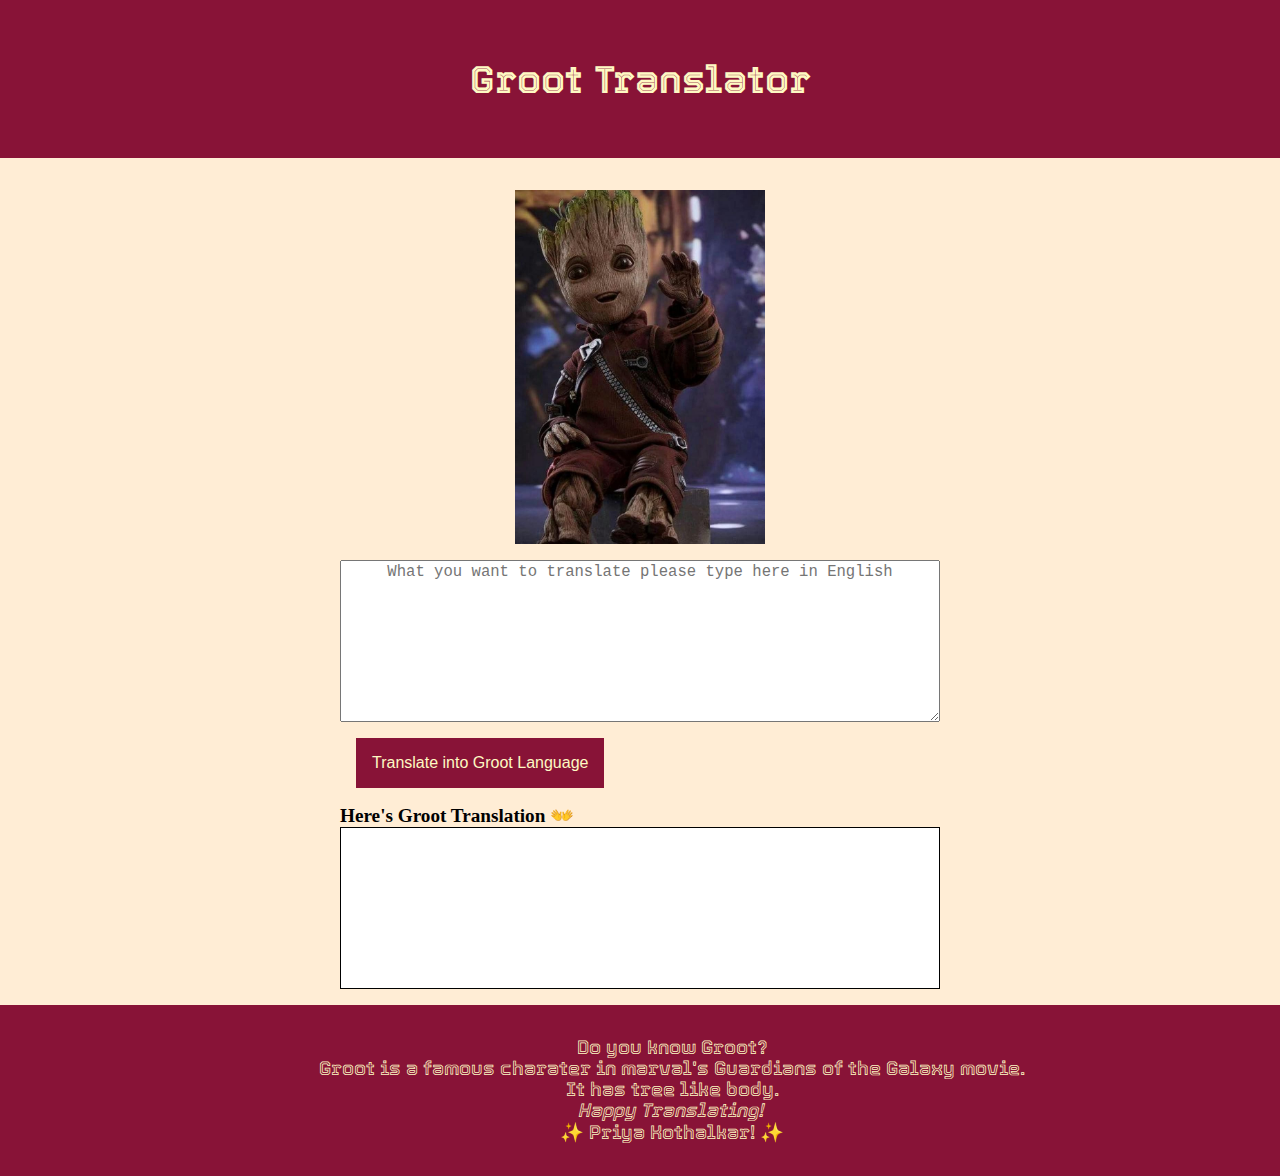
==== index.html @ 0015e01b "fix" ====
<!DOCTYPE html>
<html lang="en">

<head>
    <meta charset="UTF-8">
    <meta http-equiv="X-UA-Compatible" content="IE=edge">
    <meta name="viewport" content="width=device-width, initial-scale=1.0">
    <title>Groot Translator</title>
    <link href="style.css" rel="stylesheet" />
</head>

<body>
    <nav class="alignment">
        <h1>Groot Translator</h1>
    </nav>
    <header>
        <img src="image/groot-img.jpg" alt="Groot Image">
    </header>
    <main>
        <section>
            <textarea id="text-input" placeholder="What you want to translate please type here in English"></textarea>
        </section>
        <section>
            <div class="button">
                <button id="translator-btn">
                    <nav> Translate into Groot Language</nav>
                </button>
            </div>
        </section>
        <section>
            <div>
                <strong>
                    Here's Groot Translation 👐
                </strong>
            </div>
            <div id="output"></div>
        </section>
    </main>
    <footer class="alignment">
        <div>Do you know Groot?</div>
        <p>
            Groot is a famous charater in marval's Guardians of the Galaxy movie.<br>
            It has tree like body.
            <br>
            <em>Happy Translating!</em>
        </p>
        <div> ✨ Priya Kothalkar! ✨ </div>
    </footer>
    <script src="app.js" type="text/javascript"></script>
</body>

</html>
---- style.css ----
@import url('https://fonts.googleapis.com/css2?family=Tourney&display=swap');
:root{
    --brown:#881337;
    --green:#FEF9C3;
    --background:#FFEDD5;
}
body{
    margin: 0px;
    padding: 0px;
    background-color: var(--background);
}
.alignment{
    background-color: var(--brown);
    color:var(--green);
    padding: 2rem;
    text-align: center;
    font-size: larger;
    font-family: 'Tourney', cursive;
}
header{
    display: block;
}

img{
    width: 250px;
    padding-top: 2rem;
    /* padding: 5rem; */
    max-width: 350px;
    display: block;
    margin: auto;
    /* border:  solid black; */
}
main{
    margin: auto;
    padding: 1rem;
    max-width: 600px;
    display: block;
}
section{
    display: block;
}
textarea{
    box-sizing: border-box;
    width: 100%;
    min-height: 18vh;
    max-height: 20vh;
    font-size: larger;
    display: block;
    /* margin: 2rem;
    padding: 2rem; */
    align-items: center;
    overflow: scroll;
    text-align: center;
}
div{
    display: block;
}
strong{
    font-weight: bold;
    font-size: larger;
}
button{
    color: var(--green);
    background-color: var(--brown);
    align-items: center;
    border: none;
    margin: 1rem 1rem;
    padding: 1rem;
    font-size:medium;
}
#output{
    background-color: white;
    box-sizing: border-box;
    border: 1px solid black;
    min-height: 18vh;
    max-height: 20vh;
    overflow: scroll;
width: 100%;
}
footer{
    bottom: 0px;
    width: 100%;
    padding: 1rem;
    text-align: center;

}
footer p{
margin: auto;
}
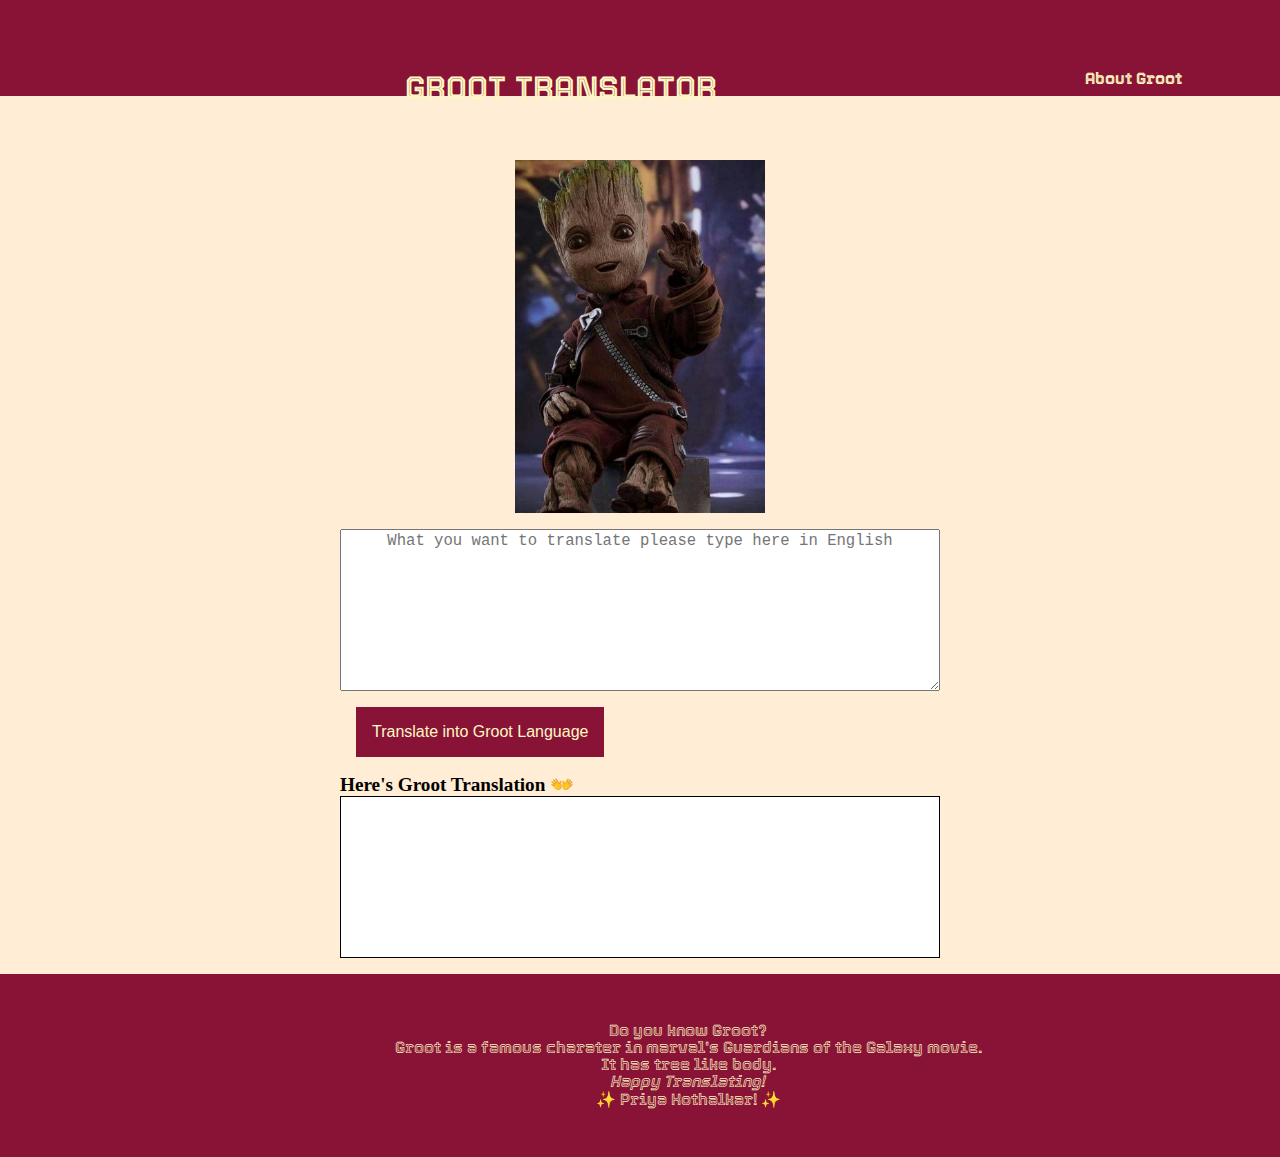
==== commit 746a639a: "update nav" ====
--- a/index.html
+++ b/index.html
@@ -4,15 +4,22 @@
 <head>
     <meta charset="UTF-8">
     <meta http-equiv="X-UA-Compatible" content="IE=edge">
-    <meta name="viewport" content="width=device-width, initial-scale=1.0">
+    <meta name="viewport" content="width=device-width, initial-scale=1">
     <title>Groot Translator</title>
     <link href="style.css" rel="stylesheet" />
 </head>
 
 <body>
     <nav class="alignment">
-        <h1>Groot Translator</h1>
+        <article style="margin: 1px;">
+            <a href="index.html"><h1>GROOT TRANSLATOR</h1></a>
+        </article>
+        <aside style="margin: 1px;">
+            <a href="about_groot.html"><h4>About Groot</h4></a>
+        </aside>
+   
     </nav>
+
     <header>
         <img src="image/groot-img.jpg" alt="Groot Image">
     </header>
--- a/style.css
+++ b/style.css
@@ -1,27 +1,52 @@
 @import url('https://fonts.googleapis.com/css2?family=Tourney&display=swap');
-:root{
-    --brown:#881337;
-    --green:#FEF9C3;
-    --background:#FFEDD5;
+
+:root {
+    --brown: #881337;
+    --green: #FEF9C3;
+    --background: #FFEDD5;
 }
-body{
+
+/* body */
+body {
     margin: 0px;
     padding: 0px;
     background-color: var(--background);
 }
-.alignment{
+nav{
+    padding: 0px;
+    width: 100%;
+    text-align: center;
+    top: fixed;
+}
+article{
+    float:left;
+    margin-right:20px;
+    width:80%;
+}
+aside{
+    float:left;
+    width:calc(20% - 140px);
+}
+
+/* alignment  */
+.alignment {
     background-color: var(--brown);
-    color:var(--green);
-    padding: 2rem;
-    text-align: center;
-    font-size: larger;
+    color: var(--green);
+    padding: 3rem;
+    margin: 0rem ;
+    /* text-align: center; */
+    /* font-size: larger; */
     font-family: 'Tourney', cursive;
 }
-header{
+a{color:var(--green);
+    text-decoration: none;}
+
+/* header or image */
+header {
     display: block;
 }
 
-img{
+img {
     width: 250px;
     padding-top: 2rem;
     /* padding: 5rem; */
@@ -30,16 +55,20 @@
     margin: auto;
     /* border:  solid black; */
 }
-main{
+
+/* main translation component */
+main {
     margin: auto;
     padding: 1rem;
     max-width: 600px;
     display: block;
 }
-section{
+
+section {
     display: block;
 }
-textarea{
+
+textarea {
     box-sizing: border-box;
     width: 100%;
     min-height: 18vh;
@@ -52,38 +81,45 @@
     overflow: scroll;
     text-align: center;
 }
-div{
+
+div {
     display: block;
 }
-strong{
+
+strong {
     font-weight: bold;
     font-size: larger;
 }
-button{
+
+button {
     color: var(--green);
     background-color: var(--brown);
     align-items: center;
     border: none;
     margin: 1rem 1rem;
     padding: 1rem;
-    font-size:medium;
+    font-size: medium;
 }
-#output{
+
+#output {
     background-color: white;
     box-sizing: border-box;
     border: 1px solid black;
     min-height: 18vh;
     max-height: 20vh;
     overflow: scroll;
-width: 100%;
+    width: 100%;
 }
-footer{
+
+/* footer */
+footer {
     bottom: 0px;
     width: 100%;
-    padding: 1rem;
+    padding: 0.5rem;
     text-align: center;
 
 }
-footer p{
-margin: auto;
+
+footer p {
+    margin: auto;
 }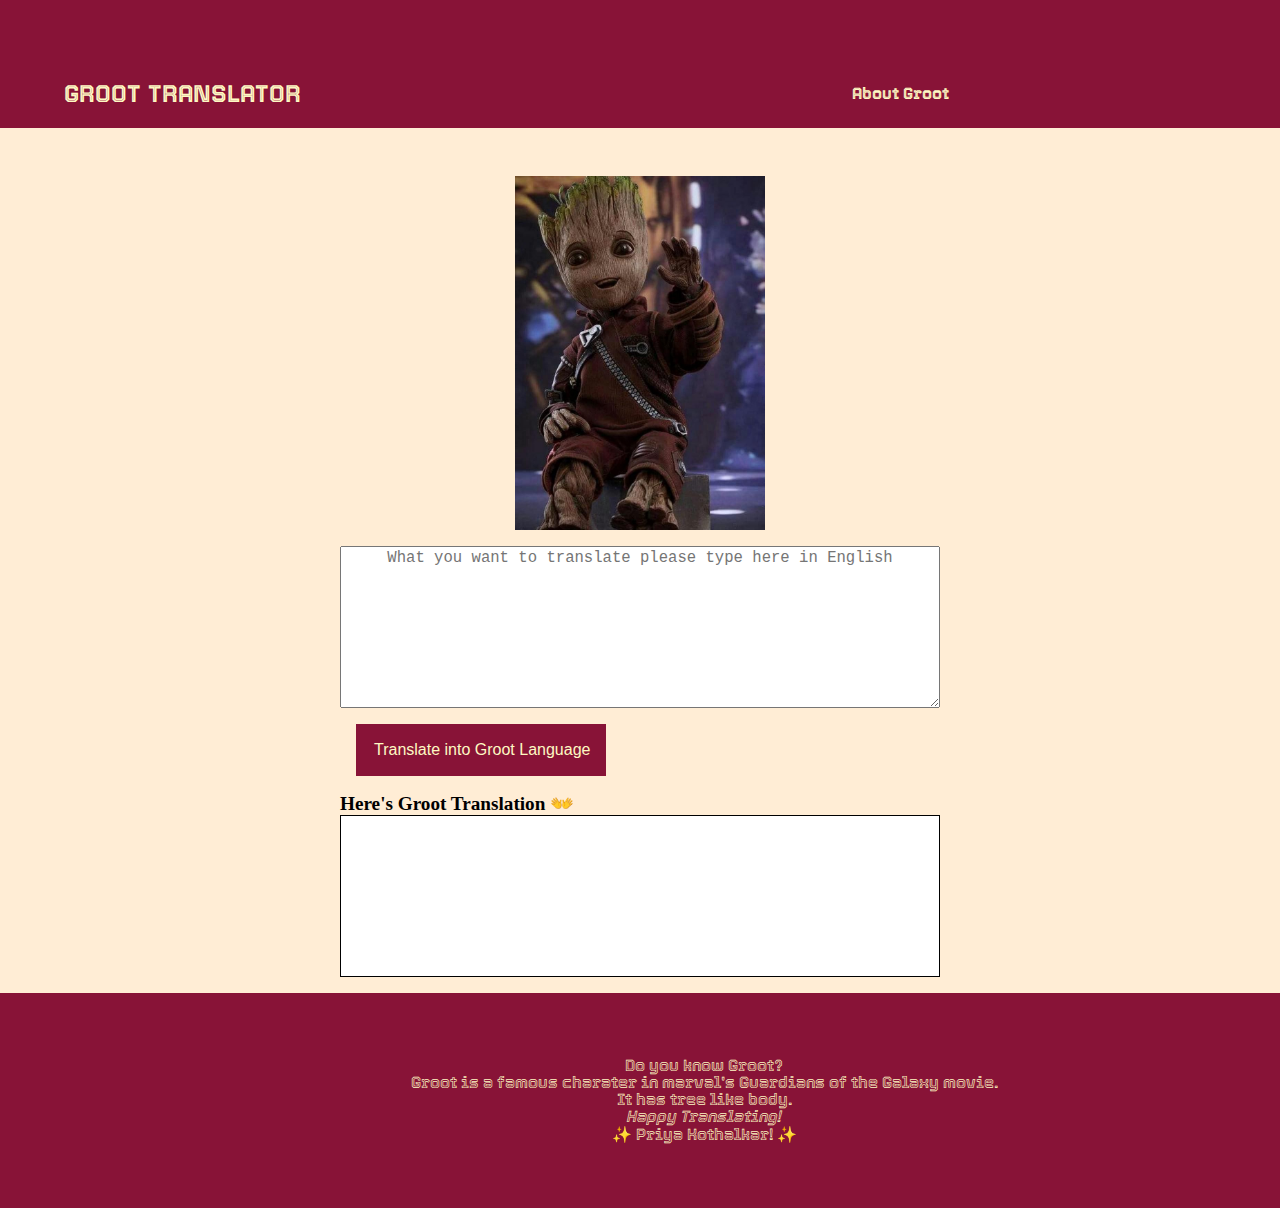
==== commit 3f7602d9: "fix styles" ====
--- a/index.html
+++ b/index.html
@@ -4,26 +4,27 @@
 <head>
     <meta charset="UTF-8">
     <meta http-equiv="X-UA-Compatible" content="IE=edge">
-    <meta name="viewport" content="width=device-width, initial-scale=1">
+    <meta name="viewport" content="width=device-width, initial-scale=1.0">
     <title>Groot Translator</title>
     <link href="style.css" rel="stylesheet" />
 </head>
 
 <body>
     <nav class="alignment">
-        <article style="margin: 1px;">
+        <article>
             <a href="index.html"><h1>GROOT TRANSLATOR</h1></a>
         </article>
-        <aside style="margin: 1px;">
+        <aside >
             <a href="about_groot.html"><h4>About Groot</h4></a>
         </aside>
    
     </nav>
 
-    <header>
-        <img src="image/groot-img.jpg" alt="Groot Image">
-    </header>
+  
     <main>
+        <header>
+            <img src="image/groot-img.jpg" alt="Groot Image">
+        </header>
         <section>
             <textarea id="text-input" placeholder="What you want to translate please type here in English"></textarea>
         </section>
@@ -46,7 +47,8 @@
     <footer class="alignment">
         <div>Do you know Groot?</div>
         <p>
-            Groot is a famous charater in marval's Guardians of the Galaxy movie.<br>
+            Groot is a famous charater in marval's 
+            Guardians of the Galaxy movie.<br>
             It has tree like body.
             <br>
             <em>Happy Translating!</em>
--- a/style.css
+++ b/style.css
@@ -8,31 +8,34 @@
 
 /* body */
 body {
-    margin: 0px;
+    margin: 0%;
     padding: 0px;
     background-color: var(--background);
 }
 nav{
-    padding: 0px;
+    padding: 1px;
     width: 100%;
-    text-align: center;
-    top: fixed;
+    /* text-align: center; */
+    /* top: fixed; */
+    /* text-size-adjust: large; */
 }
 article{
     float:left;
     margin-right:20px;
-    width:80%;
+    width:60%;
+    font-size: x-large;
+    
 }
 aside{
     float:left;
-    width:calc(20% - 140px);
+    width:calc(40% - 140px);
 }
 
 /* alignment  */
 .alignment {
     background-color: var(--brown);
     color: var(--green);
-    padding: 3rem;
+    padding: 4rem;
     margin: 0rem ;
     /* text-align: center; */
     /* font-size: larger; */
@@ -41,14 +44,20 @@
 a{color:var(--green);
     text-decoration: none;}
 
+a h1{
+    font-size: x-large;
+}
+
+
 /* header or image */
 header {
     display: block;
+    padding: 1rem;
 }
 
 img {
     width: 250px;
-    padding-top: 2rem;
+    padding-top: 1rem;
     /* padding: 5rem; */
     max-width: 350px;
     display: block;
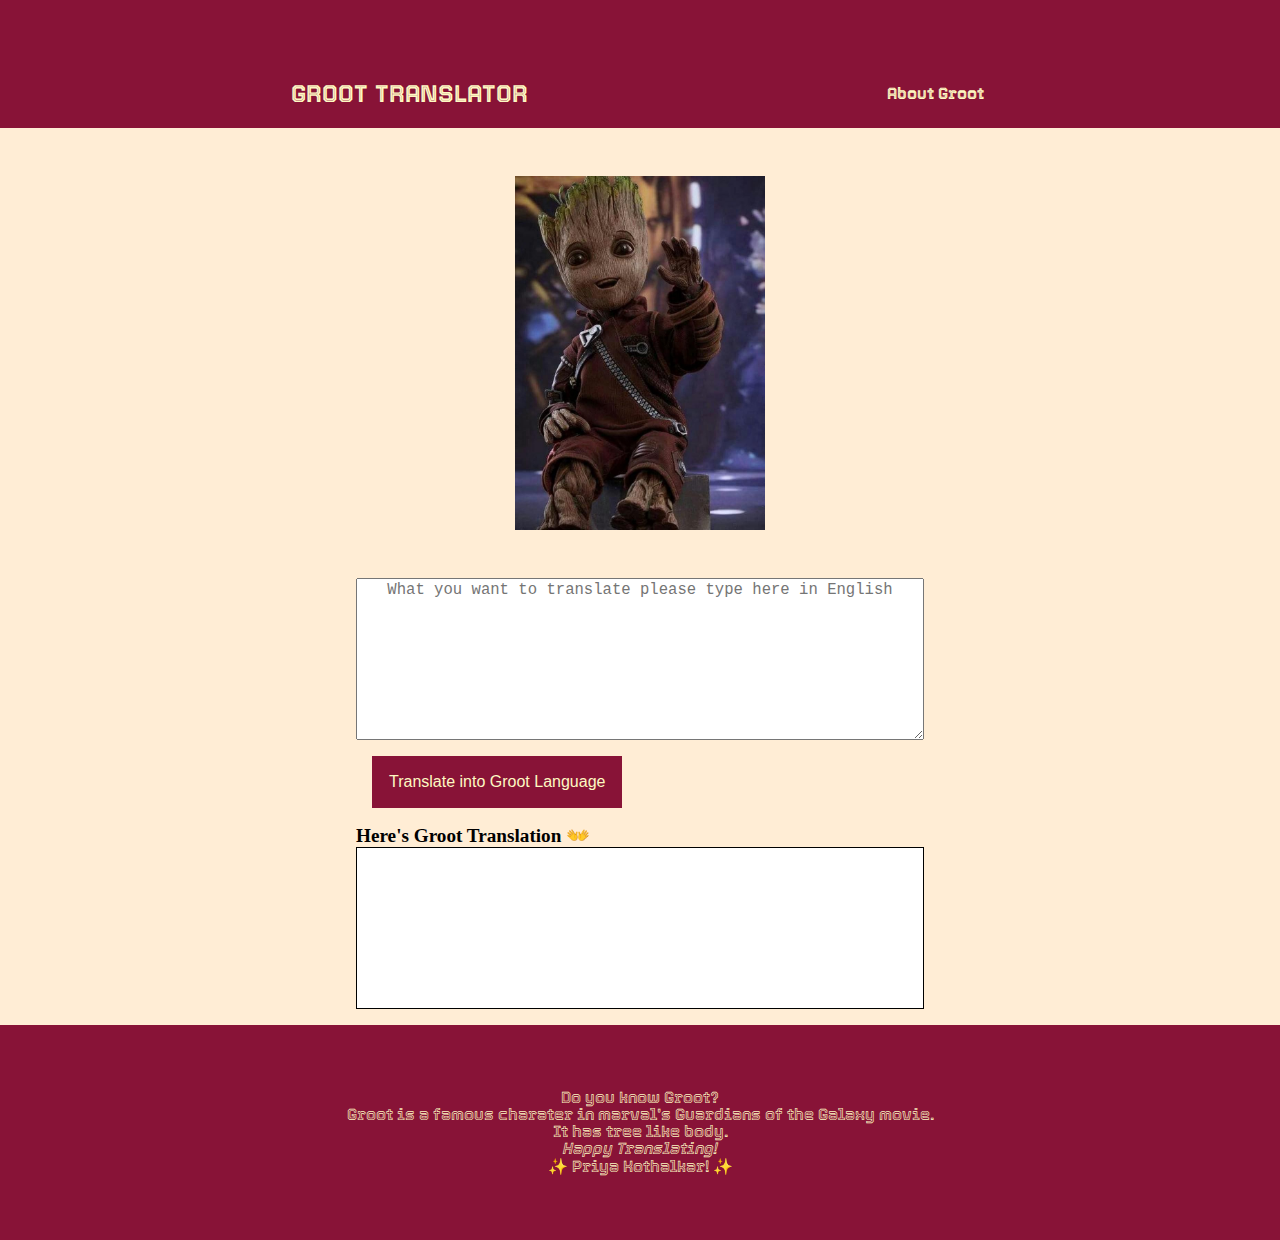
==== commit e8c5b045: "fix style" ====
--- a/index.html
+++ b/index.html
@@ -20,11 +20,11 @@
    
     </nav>
 
-  
+    <header>
+        <img src="image/groot-img.jpg" alt="Groot Image">
+    </header>
     <main>
-        <header>
-            <img src="image/groot-img.jpg" alt="Groot Image">
-        </header>
+        
         <section>
             <textarea id="text-input" placeholder="What you want to translate please type here in English"></textarea>
         </section>
--- a/style.css
+++ b/style.css
@@ -5,11 +5,14 @@
     --green: #FEF9C3;
     --background: #FFEDD5;
 }
+*{
+    box-sizing: border-box;
+}
 
 /* body */
 body {
-    margin: 0%;
-    padding: 0px;
+    margin: 0px;
+    /* padding: 0px; */
     background-color: var(--background);
 }
 nav{
@@ -36,8 +39,8 @@
     background-color: var(--brown);
     color: var(--green);
     padding: 4rem;
-    margin: 0rem ;
-    /* text-align: center; */
+    /* margin: 0rem ; */
+    text-align: center;
     /* font-size: larger; */
     font-family: 'Tourney', cursive;
 }
@@ -52,7 +55,7 @@
 /* header or image */
 header {
     display: block;
-    padding: 1rem;
+    padding: 2rem;
 }
 
 img {
@@ -122,9 +125,9 @@
 
 /* footer */
 footer {
-    bottom: 0px;
+    bottom: 0;
     width: 100%;
-    padding: 0.5rem;
+    padding: 1rem;
     text-align: center;
 
 }
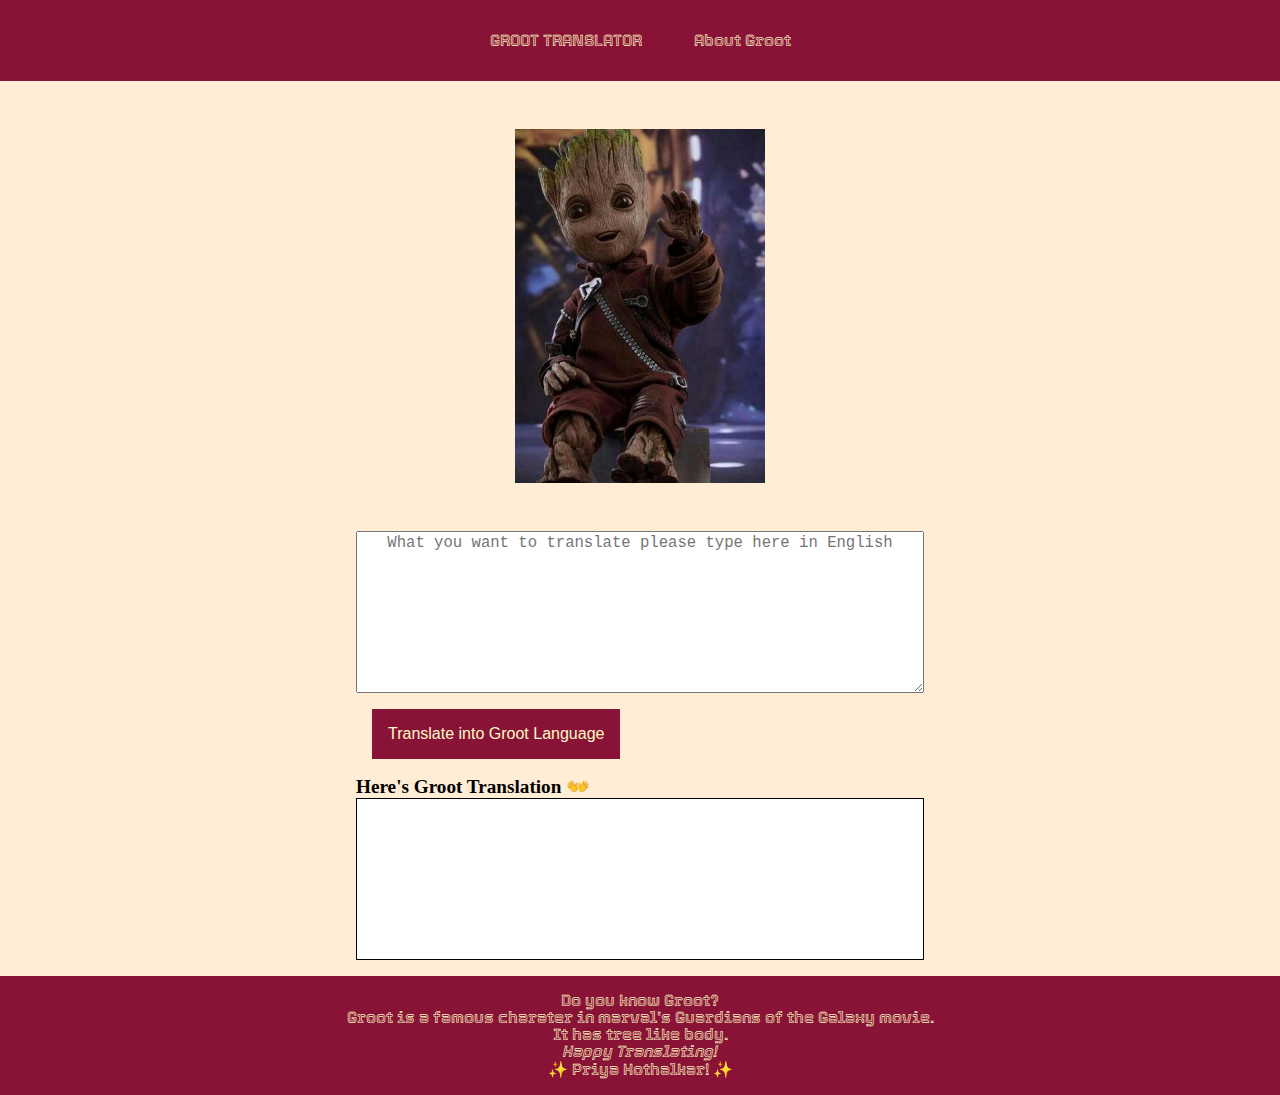
==== commit 2044cba1: "fix navbar" ====
--- a/index.html
+++ b/index.html
@@ -11,20 +11,22 @@
 
 <body>
     <nav class="alignment">
-        <article>
-            <a href="index.html"><h1>GROOT TRANSLATOR</h1></a>
-        </article>
-        <aside >
-            <a href="about_groot.html"><h4>About Groot</h4></a>
-        </aside>
-   
+        <ul class="list-non-bullet">
+            <li class="list-item-inline">
+                <a class="link link-active" href="index.html">GROOT TRANSLATOR</a>
+            </li>
+            <li class="list-item-inline">
+                <a class="link" href="about_groot.html">About Groot</a>
+
+            </li>
+        </ul>
     </nav>
 
     <header>
         <img src="image/groot-img.jpg" alt="Groot Image">
     </header>
     <main>
-        
+
         <section>
             <textarea id="text-input" placeholder="What you want to translate please type here in English"></textarea>
         </section>
@@ -47,7 +49,7 @@
     <footer class="alignment">
         <div>Do you know Groot?</div>
         <p>
-            Groot is a famous charater in marval's 
+            Groot is a famous charater in marval's
             Guardians of the Galaxy movie.<br>
             It has tree like body.
             <br>
--- a/style.css
+++ b/style.css
@@ -12,45 +12,42 @@
 /* body */
 body {
     margin: 0px;
-    /* padding: 0px; */
     background-color: var(--background);
 }
-nav{
-    padding: 1px;
-    width: 100%;
-    /* text-align: center; */
-    /* top: fixed; */
-    /* text-size-adjust: large; */
-}
-article{
-    float:left;
-    margin-right:20px;
-    width:60%;
-    font-size: x-large;
-    
-}
-aside{
-    float:left;
-    width:calc(40% - 140px);
+
+.li{display: inline;}
+
+.link{
+    box-sizing: border-box;
+    text-decoration: none;
+    padding: 0.5rem 1rem;
 }
 
 /* alignment  */
 .alignment {
     background-color: var(--brown);
     color: var(--green);
-    padding: 4rem;
-    /* margin: 0rem ; */
+    padding: 1rem;
     text-align: center;
-    /* font-size: larger; */
     font-family: 'Tourney', cursive;
 }
+
+.list-non-bullet {
+    list-style: none;
+    padding-inline-start: 0px;
+}
+
+.list-item-inline {
+    display: inline;
+    padding: 0rem 0.5rem;
+}
+
 a{color:var(--green);
     text-decoration: none;}
 
 a h1{
     font-size: x-large;
 }
-
 
 /* header or image */
 header {
@@ -61,11 +58,9 @@
 img {
     width: 250px;
     padding-top: 1rem;
-    /* padding: 5rem; */
     max-width: 350px;
     display: block;
     margin: auto;
-    /* border:  solid black; */
 }
 
 /* main translation component */
@@ -87,8 +82,6 @@
     max-height: 20vh;
     font-size: larger;
     display: block;
-    /* margin: 2rem;
-    padding: 2rem; */
     align-items: center;
     overflow: scroll;
     text-align: center;
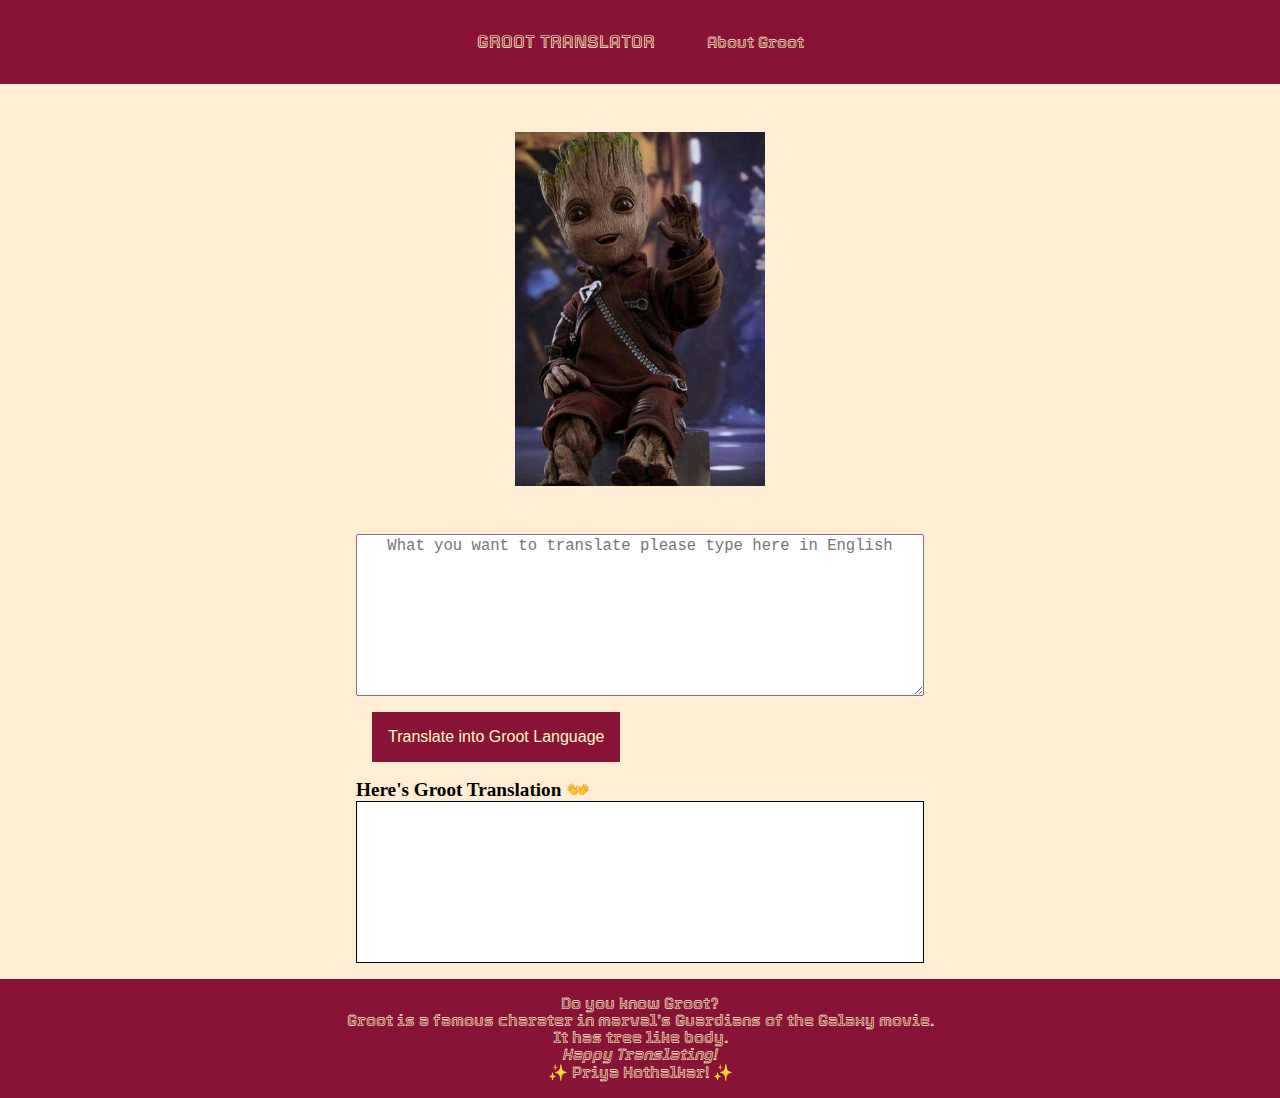
==== commit f3964a8d: "update styles" ====
--- a/index.html
+++ b/index.html
@@ -13,7 +13,7 @@
     <nav class="alignment">
         <ul class="list-non-bullet">
             <li class="list-item-inline">
-                <a class="link link-active" href="index.html">GROOT TRANSLATOR</a>
+                <a class="link link-active" href="index.html" style="font-size: large;">GROOT TRANSLATOR</a>
             </li>
             <li class="list-item-inline">
                 <a class="link" href="about_groot.html">About Groot</a>
--- a/style.css
+++ b/style.css
@@ -1,5 +1,5 @@
 @import url('https://fonts.googleapis.com/css2?family=Tourney&display=swap');
-
+@import url('https://fonts.googleapis.com/css2?family=Abril+Fatface&display=swap');
 :root {
     --brown: #881337;
     --green: #FEF9C3;
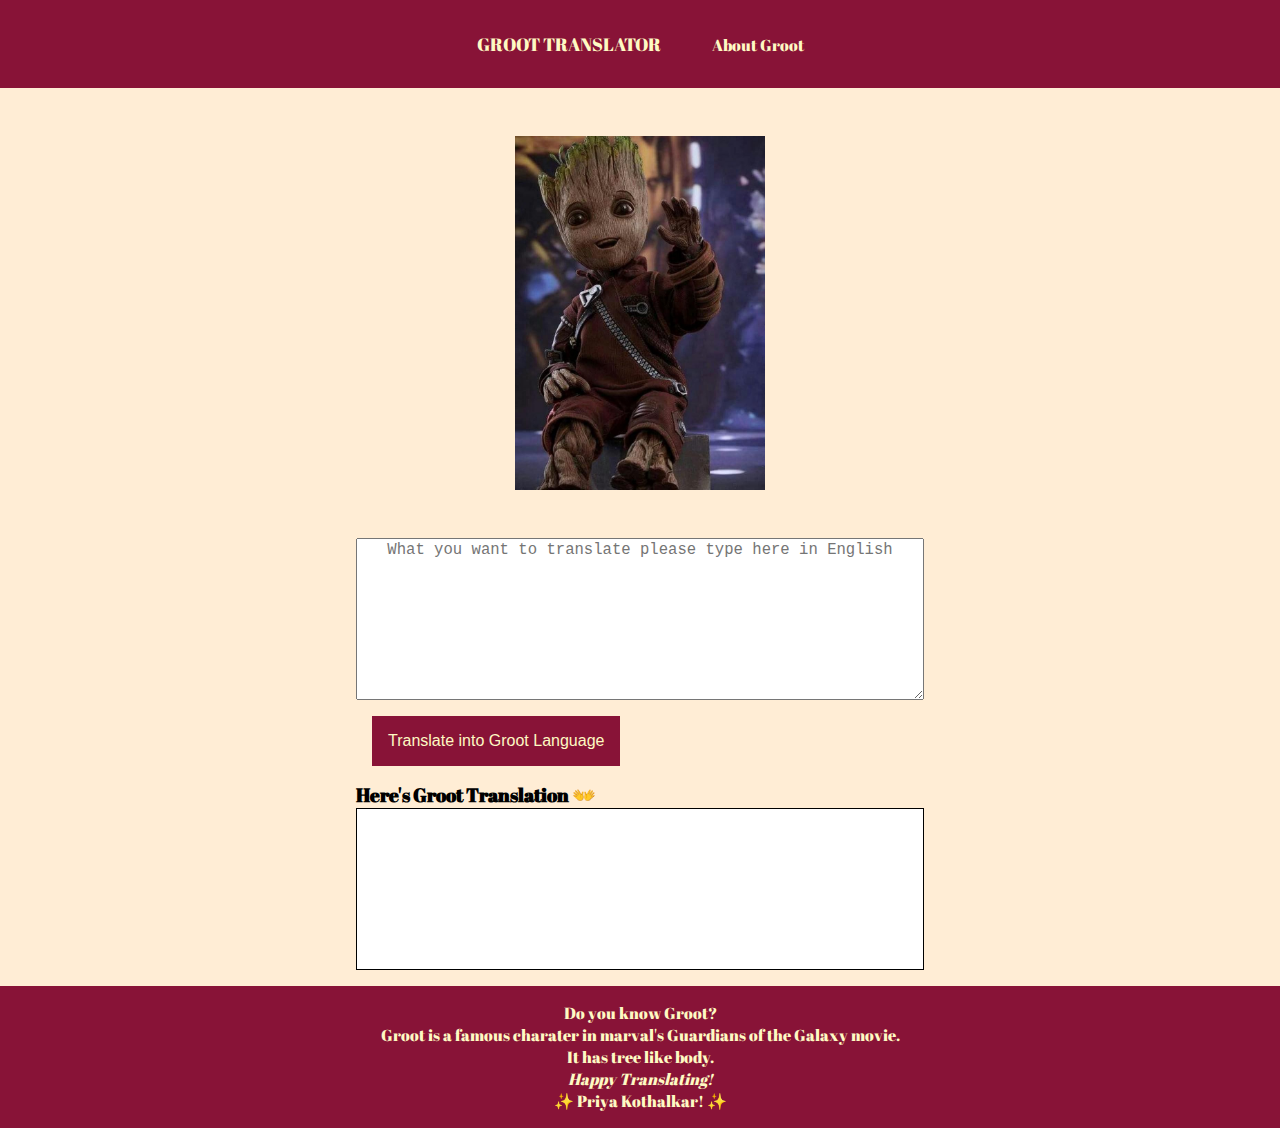
==== commit 25985593: "fix font" ====
--- a/index.html
+++ b/index.html
@@ -13,7 +13,7 @@
     <nav class="alignment">
         <ul class="list-non-bullet">
             <li class="list-item-inline">
-                <a class="link link-active" href="index.html" style="font-size: large;">GROOT TRANSLATOR</a>
+                <a class="link link-active" href="index.html" style="font-size: large;font-family: 'Abril Fatface', cursive; ">GROOT TRANSLATOR</a>
             </li>
             <li class="list-item-inline">
                 <a class="link" href="about_groot.html">About Groot</a>
--- a/style.css
+++ b/style.css
@@ -13,6 +13,7 @@
 body {
     margin: 0px;
     background-color: var(--background);
+    font-family: 'Abril Fatface', cursive;
 }
 
 .li{display: inline;}
@@ -29,7 +30,7 @@
     color: var(--green);
     padding: 1rem;
     text-align: center;
-    font-family: 'Tourney', cursive;
+    /* font-family: 'Tourney', cursive; */
 }
 
 .list-non-bullet {
@@ -45,9 +46,7 @@
 a{color:var(--green);
     text-decoration: none;}
 
-a h1{
-    font-size: x-large;
-}
+
 
 /* header or image */
 header {
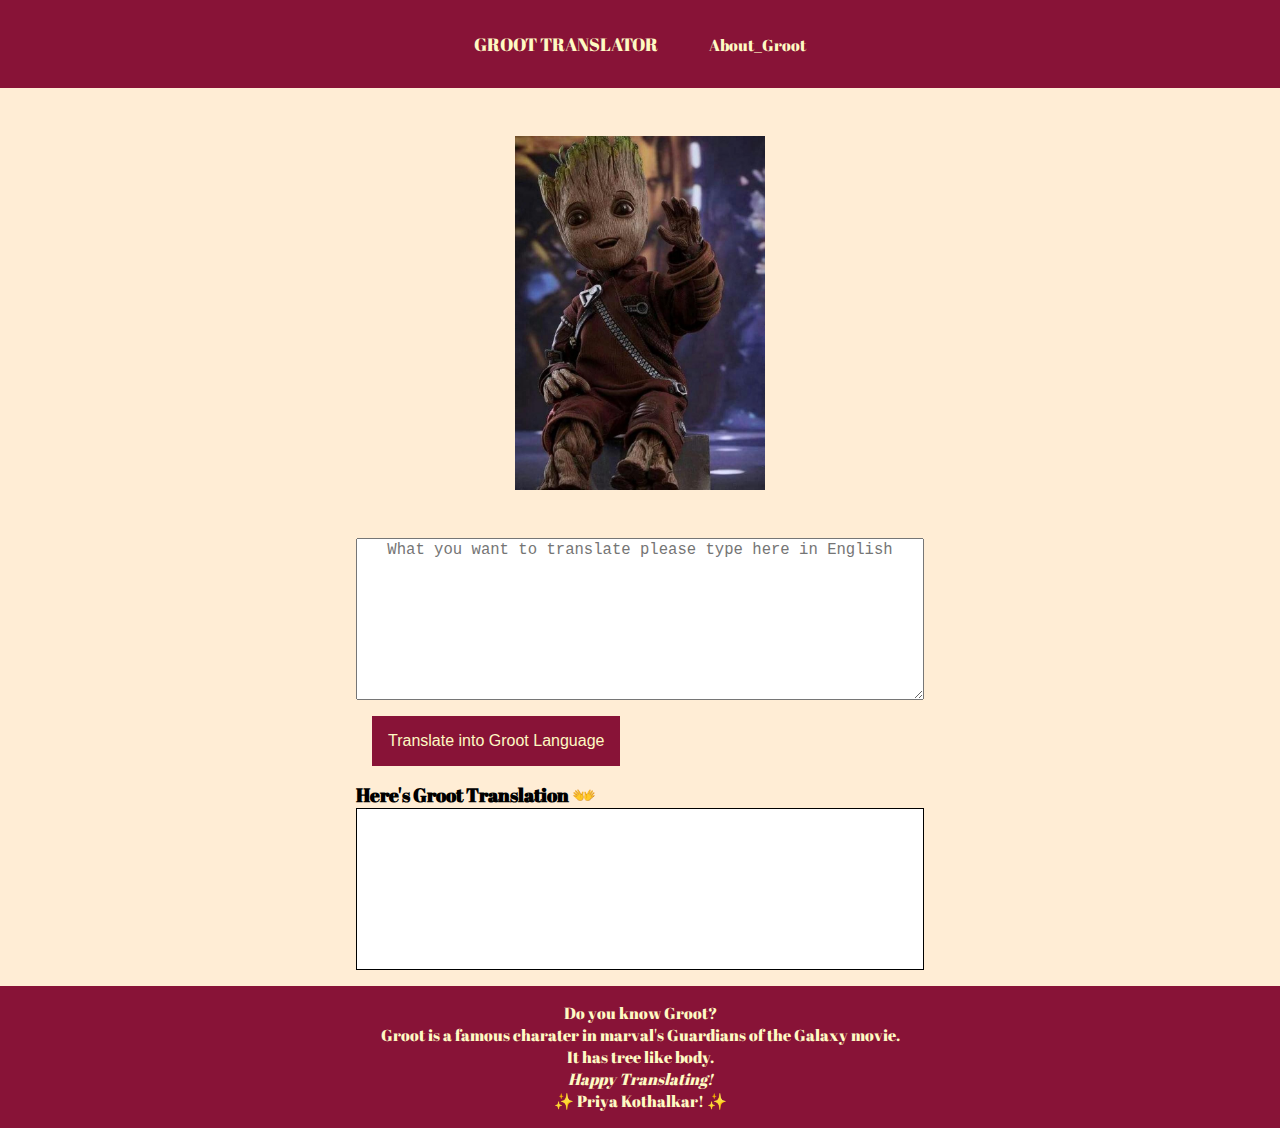
==== commit 523b8498: "fix" ====
--- a/index.html
+++ b/index.html
@@ -13,10 +13,10 @@
     <nav class="alignment">
         <ul class="list-non-bullet">
             <li class="list-item-inline">
-                <a class="link link-active" href="index.html" style="font-size: large;font-family: 'Abril Fatface', cursive; ">GROOT TRANSLATOR</a>
+                <a class="link link-active" href="index.html" style="font-size: large; ">GROOT TRANSLATOR</a>
             </li>
             <li class="list-item-inline">
-                <a class="link" href="about_groot.html">About Groot</a>
+                <a class="link" href="about_groot.html">About_Groot</a>
 
             </li>
         </ul>
--- a/style.css
+++ b/style.css
@@ -16,7 +16,8 @@
     font-family: 'Abril Fatface', cursive;
 }
 
-.li{display: inline;}
+.li{display: inline;
+}
 
 .link{
     box-sizing: border-box;
